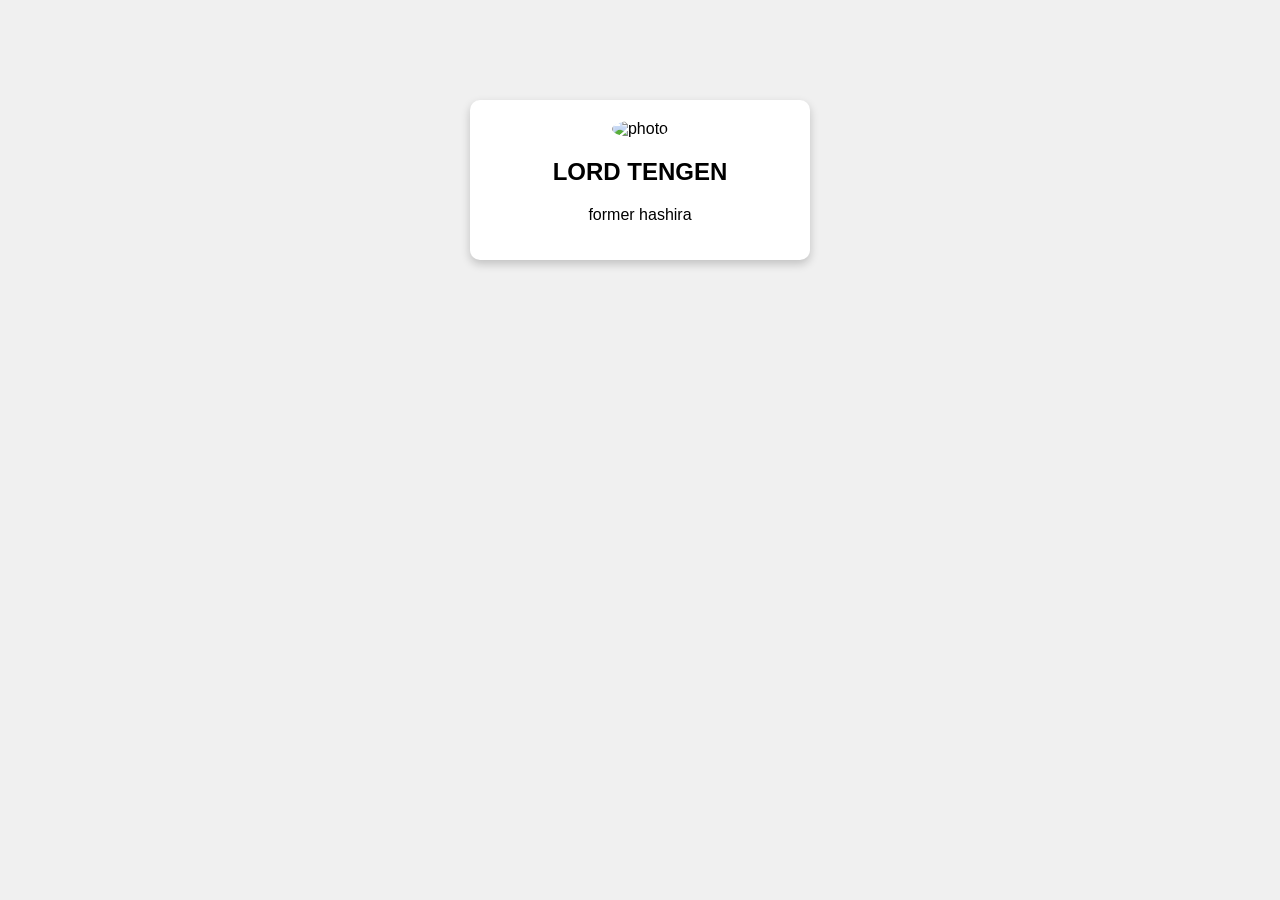
==== project1.html @ 8b211d42 "Add files via upload" ====
<!DOCTYPE html>
<html>
<head>
    <title>Profile Card</title>
    <style>
        body {
            font-family: Arial;
            background-color: #f0f0f0;
            text-align: center;
        }

        .card {
            width: 300px;
            background: white;
            margin: 100px auto;
            padding: 20px;
            border-radius: 10px;
            box-shadow: 0 4px 10px rgba(0,0,0,0.2);
        }

        img {
            width: 120px;
            border-radius: 60%;
        }
    </style>
</head>
<body>

<div class="card">
    <img src="C:\Users\HP\Downloads\download (7).jpg" alt="photo">
    <h2>LORD TENGEN</h2>
    <p>former hashira</p>
</div>

</body>
</html>
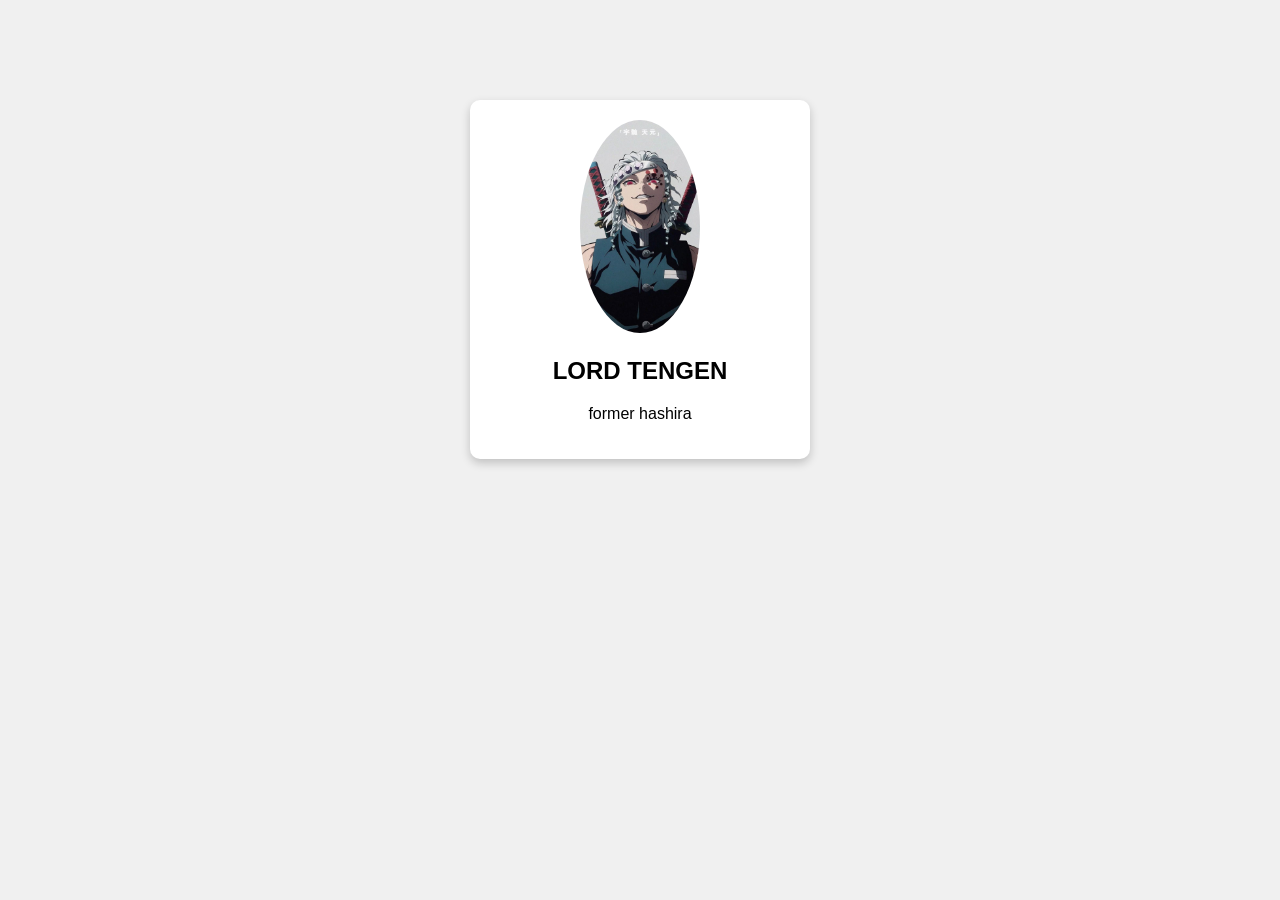
==== commit 8f3bbfe6: "Update project1.html" ====
--- a/project1.html
+++ b/project1.html
@@ -27,10 +27,10 @@
 <body>
 
 <div class="card">
-    <img src="C:\Users\HP\Downloads\download (7).jpg" alt="photo">
+    <img src="download (7).jpg" alt="photo">
     <h2>LORD TENGEN</h2>
     <p>former hashira</p>
 </div>
 
 </body>
-</html>+</html>
